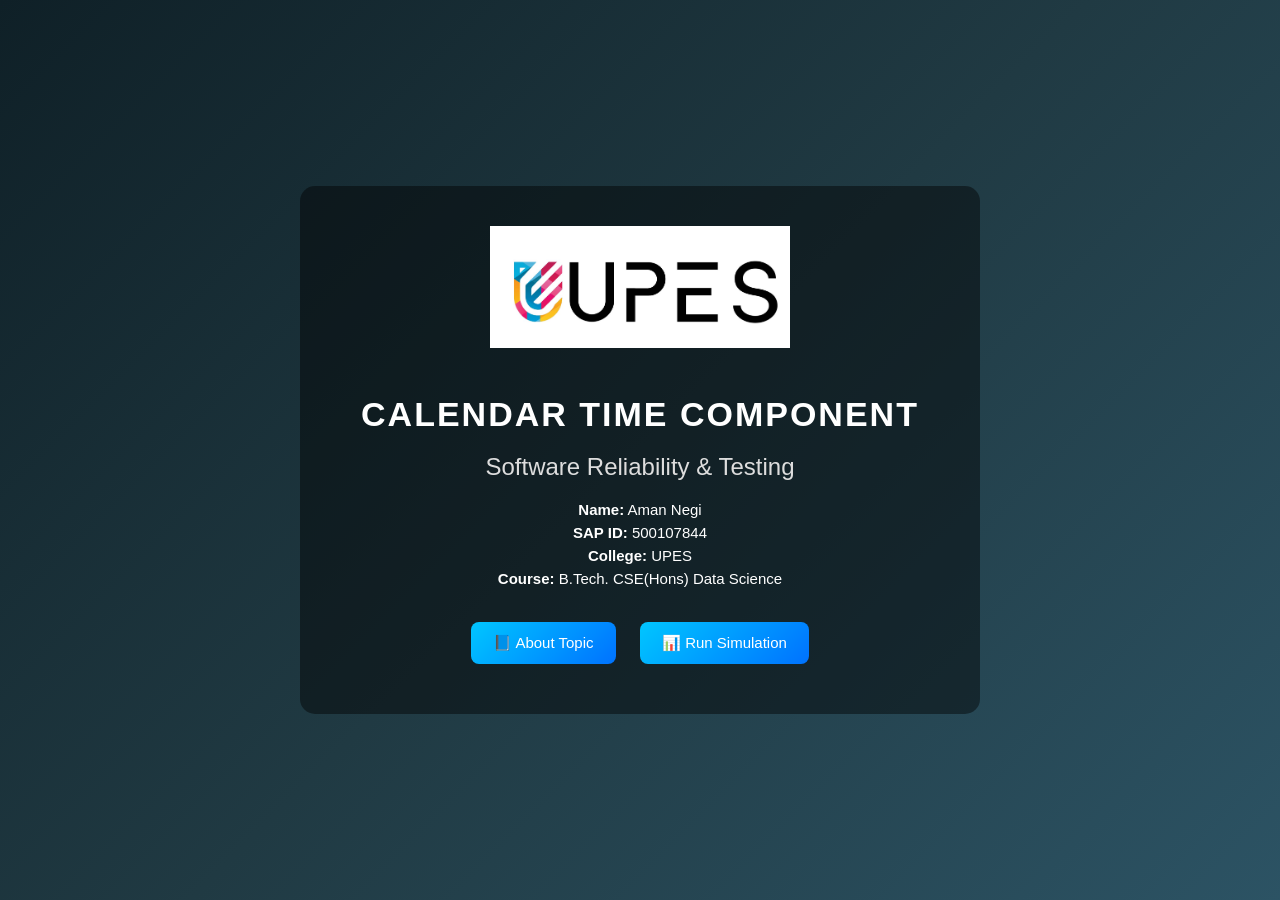
==== index.html @ 702e8bbd "Initial commit - calendar time simulation" ====
<!DOCTYPE html>
<html lang="en">
<head>
    <meta charset="UTF-8">
    <meta name="viewport" content="width=device-width, initial-scale=1.0">
    <title>Software Reliability Project</title>

    <link rel="stylesheet" href="cover.css">
</head>
<body>

<div class="cover-container">

    <!-- LOGO -->
    <img src="UPES.jpg" alt="College Logo" class="logo">

    <!-- BIG TITLE -->
    <h1 class="main-title">CALENDAR TIME COMPONENT</h1>
    <h2 class="subtitle">Software Reliability & Testing</h2>

    <!-- DETAILS -->
    <div class="details">
        <p><b>Name:</b> Aman Negi</p>
        <p><b>SAP ID:</b> 500107844</p>
        <p><b>College:</b> UPES</p>
        <p><b>Course:</b> B.Tech. CSE(Hons) Data Science</p>
    </div>

    <!-- BUTTONS -->
    <div class="buttons">
        <button onclick="goToAbout()">📘 About Topic</button>
        <button onclick="goToSimulation()">📊 Run Simulation</button>
    </div>

</div>

<script>
    function goToAbout() {
        document.body.classList.add("fade-out");
        setTimeout(() => {
            window.location.href = "about.html";
        }, 400);
    }

    function goToSimulation() {
        document.body.classList.add("fade-out");
        setTimeout(() => {
            window.location.href = "simulation.html";
        }, 400);
    }
</script>

</body>
</html>
---- cover.css ----
/* Body */
body {
    margin: 0;
    font-family: 'Segoe UI', sans-serif;
    background: linear-gradient(135deg, #0f2027, #203a43, #2c5364);
    height: 100vh;
    display: flex;
    justify-content: center;
    align-items: center;
    color: white;
    overflow: hidden;
    animation: fadeIn 0.8s ease-in-out;
}

/* Fade animation */
@keyframes fadeIn {
    from { opacity: 0; }
    to { opacity: 1; }
}

.fade-out {
    animation: fadeOut 0.4s forwards;
}

@keyframes fadeOut {
    to { opacity: 0; }
}

/* Container */
.cover-container {
    text-align: center;
    background: rgba(0,0,0,0.45);
    padding: 40px;
    border-radius: 15px;
    width: 90%;
    max-width: 600px;
    animation: slideUp 0.8s ease;
}

/* Slide animation */
@keyframes slideUp {
    from {
        transform: translateY(40px);
        opacity: 0;
    }
    to {
        transform: translateY(0);
        opacity: 1;
    }
}

/* Logo */
.logo {
    width: 300px;   /* increased size */
    height: auto;
    margin-bottom: 20px;
}

/* BIG TITLE */
.main-title {
    font-size: 34px;
    font-weight: bold;
    letter-spacing: 2px;
    margin-bottom: 10px;
}

/* Subtitle */
.subtitle {
    font-weight: normal;
    margin-bottom: 20px;
    color: #ddd;
}

/* Details */
.details p {
    margin: 6px 0;
    font-size: 15px;
}

/* Buttons */
.buttons {
    margin-top: 25px;
}

button {
    margin: 10px;
    padding: 12px 22px;
    border: none;
    border-radius: 8px;
    background: linear-gradient(135deg, #00c6ff, #0072ff);
    color: white;
    font-size: 15px;
    cursor: pointer;
    transition: 0.3s;
}

button:hover {
    transform: scale(1.08);
    box-shadow: 0 5px 15px rgba(0,0,0,0.3);
}
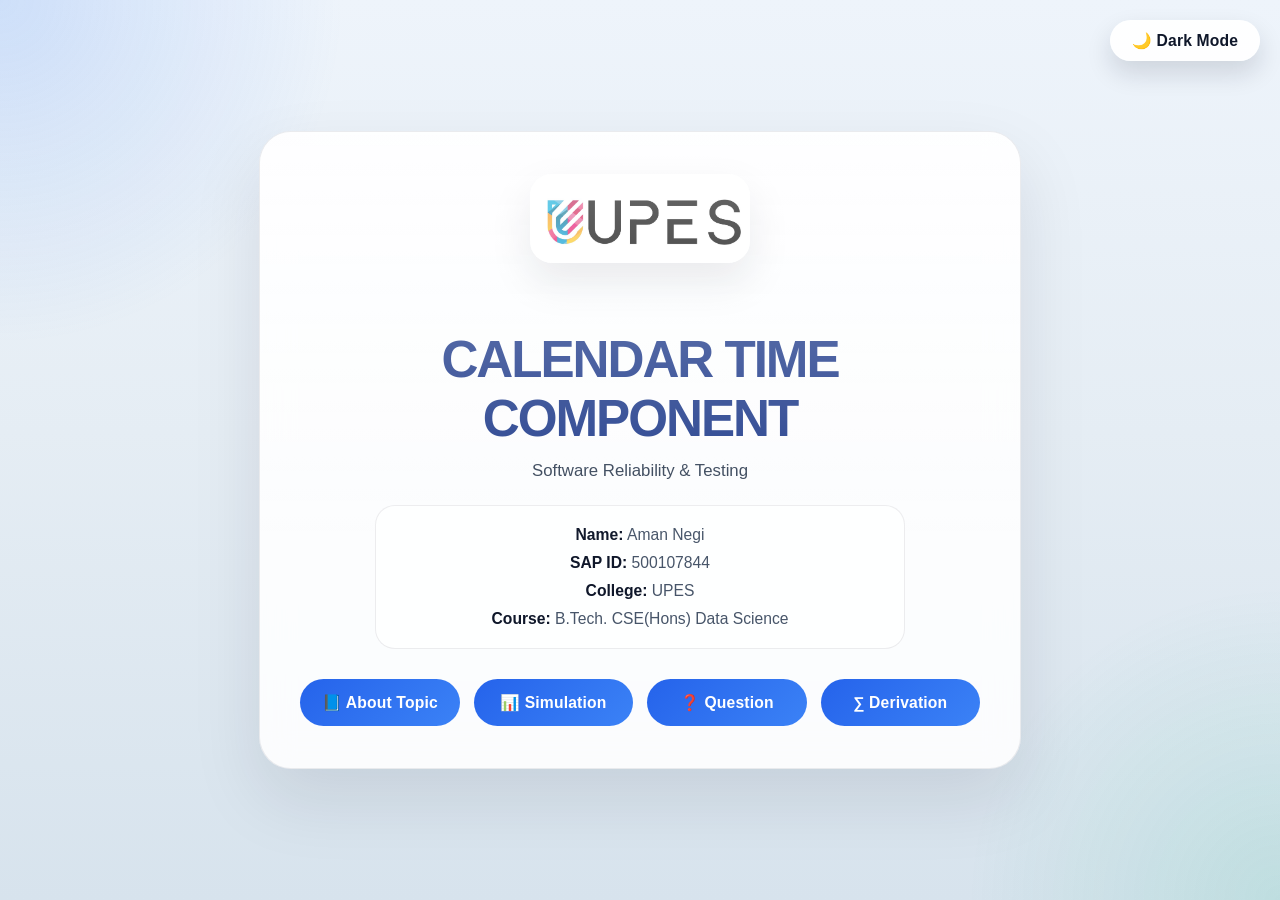
==== commit 14705b0f: "Updated project after fixing CSS and adding derivation + question pages" ====
--- a/index.html
+++ b/index.html
@@ -6,9 +6,13 @@
     <title>Software Reliability Project</title>
 
     <link rel="stylesheet" href="cover.css">
+    <script src="theme.js" defer></script>
 </head>
 <body>
 
+<div class="theme-switcher">
+    <button id="themeToggle" class="theme-toggle" onclick="toggleTheme()">🌙 Dark Mode</button>
+</div>
 <div class="cover-container">
 
     <!-- LOGO -->
@@ -29,7 +33,9 @@
     <!-- BUTTONS -->
     <div class="buttons">
         <button onclick="goToAbout()">📘 About Topic</button>
-        <button onclick="goToSimulation()">📊 Run Simulation</button>
+        <button onclick="goToSimulation()">📊 Simulation</button>
+        <button onclick="goToQuestion()">❓ Question</button>
+        <button onclick="goToDerivation()">∑ Derivation</button>
     </div>
 
 </div>
@@ -48,6 +54,20 @@
             window.location.href = "simulation.html";
         }, 400);
     }
+
+    function goToQuestion() {
+        document.body.classList.add("fade-out");
+        setTimeout(() => {
+            window.location.href = "question.html";
+        }, 400);
+    }
+
+    function goToDerivation() {
+        document.body.classList.add("fade-out");
+        setTimeout(() => {
+            window.location.href = "derivation.html";
+        }, 400);
+    }
 </script>
 
 </body>
--- a/cover.css
+++ b/cover.css
@@ -1,21 +1,35 @@
 /* Body */
 body {
     margin: 0;
+    min-height: 100vh;
     font-family: 'Segoe UI', sans-serif;
-    background: linear-gradient(135deg, #0f2027, #203a43, #2c5364);
-    height: 100vh;
+    background: linear-gradient(180deg, #eef4fb 0%, #e5edf4 48%, #d7e3ed 100%);
     display: flex;
     justify-content: center;
     align-items: center;
-    color: white;
+    color: #0f172a;
     overflow: hidden;
-    animation: fadeIn 0.8s ease-in-out;
-}
-
-/* Fade animation */
-@keyframes fadeIn {
-    from { opacity: 0; }
-    to { opacity: 1; }
+    transition: background 0.35s ease, color 0.35s ease;
+}
+
+body::before {
+    content: "";
+    position: fixed;
+    inset: 0;
+    background: radial-gradient(circle at top left, rgba(59,130,246,0.18), transparent 22%),
+                radial-gradient(circle at bottom right, rgba(16,185,129,0.12), transparent 20%);
+    pointer-events: none;
+    transition: opacity 0.35s ease;
+}
+
+body.dark-theme {
+    background: linear-gradient(180deg, #07121f 0%, #111f33 50%, #15263a 100%);
+    color: #e2e8f0;
+}
+
+body.dark-theme::before {
+    background: radial-gradient(circle at top left, rgba(96,165,250,0.14), transparent 22%),
+                radial-gradient(circle at bottom right, rgba(52,211,153,0.10), transparent 18%);
 }
 
 .fade-out {
@@ -28,19 +42,102 @@
 
 /* Container */
 .cover-container {
+    position: relative;
     text-align: center;
-    background: rgba(0,0,0,0.45);
-    padding: 40px;
-    border-radius: 15px;
-    width: 90%;
-    max-width: 600px;
+    background: rgba(255,255,255,0.88);
+    border: 1px solid rgba(15,23,42,0.08);
+    box-shadow: 0 30px 70px rgba(15,23,42,0.10);
+    backdrop-filter: blur(16px);
+    padding: 42px 40px;
+    border-radius: 32px;
+    width: min(96%, 680px);
     animation: slideUp 0.8s ease;
-}
-
-/* Slide animation */
+    transition: background 0.35s ease, border-color 0.35s ease, box-shadow 0.35s ease;
+}
+
+.cover-container::before {
+    content: "";
+    position: absolute;
+    inset: 0;
+    border-radius: 32px;
+    background: linear-gradient(180deg, rgba(255,255,255,0.45), transparent 65%);
+    pointer-events: none;
+    transition: background 0.35s ease;
+}
+
+body.dark-theme .cover-container {
+    background: rgba(10, 20, 36, 0.92);
+    border-color: rgba(148,163,184,0.18);
+    box-shadow: 0 30px 70px rgba(0,0,0,0.24);
+}
+
+body.dark-theme .cover-container::before {
+    background: linear-gradient(180deg, rgba(255,255,255,0.08), transparent 65%);
+}
+
+.theme-switcher {
+    position: fixed;
+    top: 20px;
+    right: 20px;
+    z-index: 1000;
+}
+
+.theme-toggle {
+    display: inline-flex;
+    align-items: center;
+    justify-content: center;
+    min-width: 150px;
+    padding: 10px 18px;
+    border-radius: 999px;
+    border: 1px solid rgba(255,255,255,0.18);
+    background: rgba(255,255,255,0.92);
+    color: #0f172a;
+    font-weight: 700;
+    box-shadow: 0 12px 26px rgba(15,23,42,0.14);
+    transition: transform 0.25s ease, box-shadow 0.25s ease, background 0.25s ease, color 0.25s ease;
+}
+
+.theme-toggle:hover {
+    transform: translateY(-1px);
+}
+
+body.dark-theme .theme-toggle {
+    background: rgba(30,41,59,0.92);
+    color: #e2e8f0;
+    border-color: rgba(148,163,184,0.22);
+}
+
+body.dark-theme .main-title {
+    color: #bfdbfe;
+}
+
+body.dark-theme .subtitle {
+    color: #cbd5e1;
+}
+
+body.dark-theme .details {
+    background: rgba(15,23,42,0.62);
+    border-color: rgba(148,163,184,0.18);
+}
+
+body.dark-theme .details p {
+    color: #cbd5e1;
+}
+
+body.dark-theme .details p b {
+    color: #ffffff;
+}
+
+@media (max-width: 640px) {
+    .theme-switcher {
+        position: static;
+        margin: 0 auto 18px;
+    }
+}
+
 @keyframes slideUp {
     from {
-        transform: translateY(40px);
+        transform: translateY(30px);
         opacity: 0;
     }
     to {
@@ -51,50 +148,130 @@
 
 /* Logo */
 .logo {
-    width: 300px;   /* increased size */
+    width: 220px;
+    max-width: 80%;
     height: auto;
-    margin-bottom: 20px;
+    margin-bottom: 28px;
+    border-radius: 22px;
+    box-shadow: 0 18px 40px rgba(15,23,42,0.12);
 }
 
 /* BIG TITLE */
 .main-title {
-    font-size: 34px;
-    font-weight: bold;
-    letter-spacing: 2px;
-    margin-bottom: 10px;
+    font-size: clamp(2.4rem, 4vw, 3.5rem);
+    font-weight: 800;
+    letter-spacing: -0.04em;
+    margin-bottom: 12px;
+    color: #1e3a8a;
 }
 
 /* Subtitle */
 .subtitle {
-    font-weight: normal;
-    margin-bottom: 20px;
-    color: #ddd;
+    font-size: 1.05rem;
+    font-weight: 500;
+    margin-bottom: 24px;
+    color: #334155;
 }
 
 /* Details */
+.details {
+    display: grid;
+    gap: 10px;
+    margin: 0 auto;
+    max-width: 480px;
+    padding: 20px 24px;
+    background: rgba(255,255,255,0.74);
+    border: 1px solid rgba(15,23,42,0.08);
+    border-radius: 20px;
+    transition: background 0.35s ease, border-color 0.35s ease, color 0.35s ease;
+}
+
+body.dark-theme .subtitle {
+    color: #cbd5e1;
+}
+
+body.dark-theme .details {
+    background: rgba(15,23,42,0.74);
+    border-color: rgba(148,163,184,0.18);
+}
+
 .details p {
-    margin: 6px 0;
-    font-size: 15px;
+    margin: 0;
+    font-size: 0.98rem;
+    color: #475569;
+}
+
+.details p b {
+    color: #0f172a;
+}
+
+body.dark-theme .details p {
+    color: #e2e8f0;
+}
+
+body.dark-theme .details p b {
+    color: #ffffff;
 }
 
 /* Buttons */
 .buttons {
-    margin-top: 25px;
+    margin-top: 30px;
+    display: flex;
+    justify-content: center;
+    gap: 14px;
+    flex-wrap: nowrap;
 }
 
 button {
-    margin: 10px;
-    padding: 12px 22px;
+    flex: 1 1 170px;
+    min-width: 150px;
+    padding: 14px 20px;
     border: none;
-    border-radius: 8px;
-    background: linear-gradient(135deg, #00c6ff, #0072ff);
+    border-radius: 999px;
+    background: linear-gradient(135deg, #2563eb, #3b82f6);
     color: white;
-    font-size: 15px;
+    font-size: 0.98rem;
+    font-weight: 700;
+    letter-spacing: 0.01em;
     cursor: pointer;
-    transition: 0.3s;
+    white-space: nowrap;
+    transition: transform 0.25s ease, box-shadow 0.25s ease, background 0.25s ease, color 0.25s ease;
 }
 
 button:hover {
-    transform: scale(1.08);
-    box-shadow: 0 5px 15px rgba(0,0,0,0.3);
+    transform: translateY(-1px);
+    box-shadow: 0 16px 35px rgba(37,99,235,0.20);
+    background: linear-gradient(135deg, #1d4ed8, #2563eb);
+}
+
+body.dark-theme button {
+    background: linear-gradient(135deg, #1e3a8a, #2563eb);
+}
+
+body.dark-theme button:hover {
+    background: linear-gradient(135deg, #1d4ed8, #2563eb);
+    box-shadow: 0 18px 38px rgba(37,99,235,0.25);
+}
+
+button:focus-visible {
+    outline: 3px solid rgba(59,130,246,0.25);
+    outline-offset: 4px;
+}
+
+@media (max-width: 680px) {
+    .cover-container {
+        padding: 28px 24px;
+    }
+
+    .main-title {
+        font-size: 2.4rem;
+    }
+
+    .details {
+        padding: 18px 18px;
+    }
+
+    button {
+        width: 100%;
+    }
 }
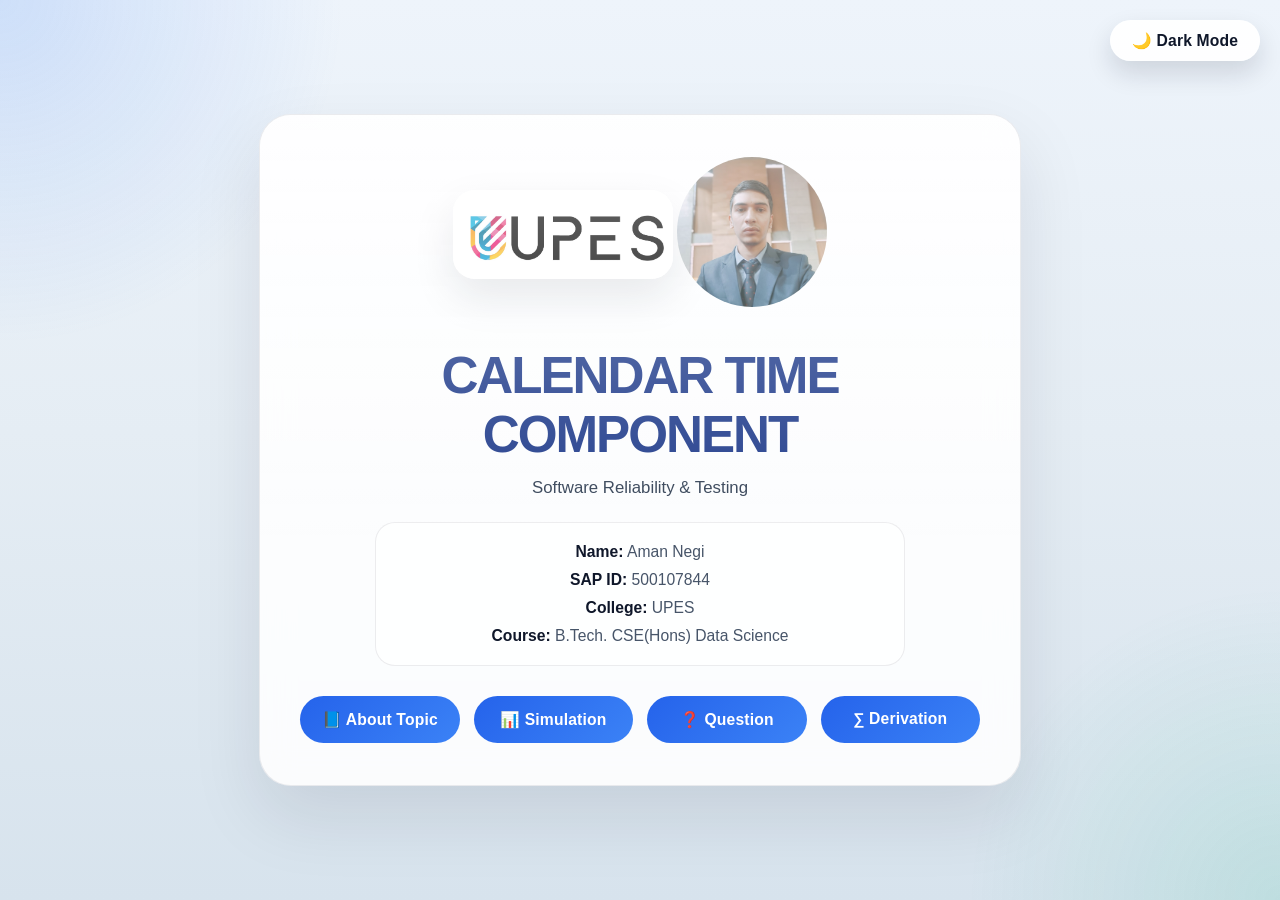
==== commit ac369df9: "Added circular profile pic" ====
--- a/index.html
+++ b/index.html
@@ -17,7 +17,7 @@
 
     <!-- LOGO -->
     <img src="UPES.jpg" alt="College Logo" class="logo">
-
+    <img src="profile.jpg" class="profile-pic">
     <!-- BIG TITLE -->
     <h1 class="main-title">CALENDAR TIME COMPONENT</h1>
     <h2 class="subtitle">Software Reliability & Testing</h2>
@@ -26,7 +26,7 @@
     <div class="details">
         <p><b>Name:</b> Aman Negi</p>
         <p><b>SAP ID:</b> 500107844</p>
-        <p><b>College:</b> UPES</p>
+        <p><b>College:</b> UPES </p>
         <p><b>Course:</b> B.Tech. CSE(Hons) Data Science</p>
     </div>
 
--- a/cover.css
+++ b/cover.css
@@ -55,6 +55,7 @@
     transition: background 0.35s ease, border-color 0.35s ease, box-shadow 0.35s ease;
 }
 
+.profile-pic { width:150px; height:150px; border-radius:50%; object-fit:cover; }
 .cover-container::before {
     content: "";
     position: absolute;
